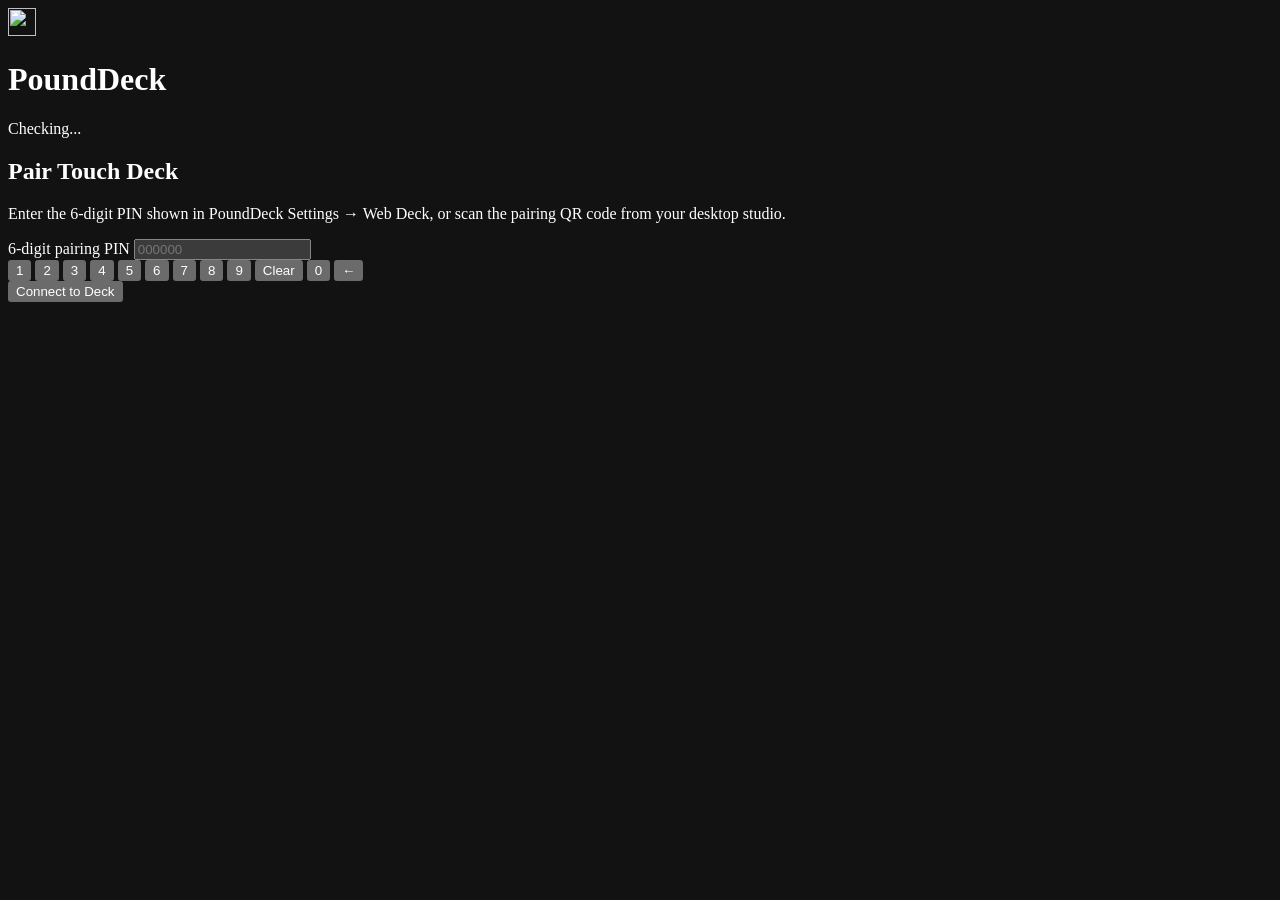
==== internal/webdeck/static/index.html @ 88bdb746 "feat: add authenticated LAN Web Touch Deck, QR pairing, and custom grid layouts" ====
<!DOCTYPE html>
<html lang="en">
<head>
  <meta charset="utf-8">
  <meta name="viewport" content="width=device-width, initial-scale=1, viewport-fit=cover">
  <meta name="color-scheme" content="dark">
  <meta name="theme-color" content="#0A0A0C">
  <meta name="apple-mobile-web-app-capable" content="yes">
  <meta name="apple-mobile-web-app-status-bar-style" content="black-translucent">
  <title>PoundDeck Touch Deck</title>
  <link rel="manifest" href="/manifest.webmanifest">
  <link rel="icon" type="image/png" href="/icon.png">
  <link rel="stylesheet" href="/styles.css">
</head>
<body data-view="pair">
  <div class="app-shell">
    <header id="pair-header" class="pair-header" aria-label="Pairing header">
      <div class="brand-group">
        <img class="brand-icon" src="/icon.png" alt="" width="28" height="28">
        <div class="brand-titles">
          <h1>PoundDeck</h1>
          <span id="pair-conn-badge" class="status-pill" data-state="offline" role="status" aria-live="polite">Checking...</span>
        </div>
      </div>
    </header>

    <main id="pair-view" class="pair-view">
      <section class="pair-card" aria-labelledby="pair-heading">
        <h2 id="pair-heading">Pair Touch Deck</h2>
        <p class="pair-help">Enter the 6-digit PIN shown in PoundDeck Settings &rarr; Web Deck, or scan the pairing QR code from your desktop studio.</p>

        <form id="pair-form" class="pair-form">
          <label class="sr-only" for="pin-input">6-digit pairing PIN</label>
          <input
            id="pin-input"
            class="pin-input"
            type="text"
            inputmode="numeric"
            autocomplete="one-time-code"
            pattern="[0-9]{6}"
            maxlength="6"
            placeholder="000000"
            aria-label="6-digit pairing PIN"
          >
          <div id="pair-error" class="pair-error" role="alert" hidden></div>

          <div class="keypad-digits" role="group" aria-label="PIN numeric keypad">
            <button type="button" class="digit-btn" data-digit="1">1</button>
            <button type="button" class="digit-btn" data-digit="2">2</button>
            <button type="button" class="digit-btn" data-digit="3">3</button>
            <button type="button" class="digit-btn" data-digit="4">4</button>
            <button type="button" class="digit-btn" data-digit="5">5</button>
            <button type="button" class="digit-btn" data-digit="6">6</button>
            <button type="button" class="digit-btn" data-digit="7">7</button>
            <button type="button" class="digit-btn" data-digit="8">8</button>
            <button type="button" class="digit-btn" data-digit="9">9</button>
            <button type="button" class="digit-btn digit-muted" id="pin-clear-btn">Clear</button>
            <button type="button" class="digit-btn" data-digit="0">0</button>
            <button type="button" class="digit-btn digit-muted" id="pin-back-btn" aria-label="Backspace">&larr;</button>
          </div>

          <button id="pair-submit-btn" type="submit" class="primary-btn">Connect to Deck</button>
        </form>
      </section>
    </main>

    <main id="deck-view" class="deck-view" hidden>
      <div class="deck-bar" aria-label="Deck status and menu">
        <div class="deck-bar-start">
          <button id="back-folder-btn" type="button" class="pill-btn pill-btn-accent" hidden>&larr; Back</button>
        </div>
        <div class="deck-bar-end">
          <span id="conn-badge" class="status-pill compact-pill" data-state="offline" role="status" aria-live="polite">
            <span class="conn-dot" aria-hidden="true"></span>
            <span id="conn-label">Offline</span>
          </span>
          <button id="menu-btn" type="button" class="pill-btn icon-only-btn" aria-expanded="false" aria-controls="deck-menu" aria-label="Deck options menu">
            <span aria-hidden="true">&#9776;</span>
          </button>
        </div>
      </div>

      <section class="deck-stage" aria-label="Virtual keypad">
        <div id="key-grid" class="key-grid"></div>
      </section>

      <section id="dial-stage" class="dial-stage" aria-label="Encoder dials" hidden>
        <div id="dial-strip" class="dial-strip"></div>
      </section>
    </main>

    <aside id="deck-menu" class="deck-menu" role="dialog" aria-label="Deck options" hidden>
      <div class="deck-menu-head">
        <strong>Deck Options</strong>
        <button id="menu-close-btn" type="button" class="pill-btn icon-only-btn" aria-label="Close menu">&times;</button>
      </div>
      <div id="folder-banner" class="folder-banner" hidden></div>
      <div class="deck-menu-field">
        <label for="profile-select">Profile</label>
        <select id="profile-select" class="select-control" aria-label="Active Profile"></select>
      </div>
      <div class="deck-menu-actions">
        <button id="fullscreen-btn" type="button" class="tool-btn" hidden>Fullscreen</button>
        <button id="wake-btn" type="button" class="tool-btn" aria-pressed="false" hidden>Keep Awake</button>
        <button id="logout-btn" type="button" class="tool-btn tool-btn-danger">Lock / Sign Out</button>
      </div>
    </aside>
  </div>
  <script src="/app.js" defer></script>
</body>
</html>
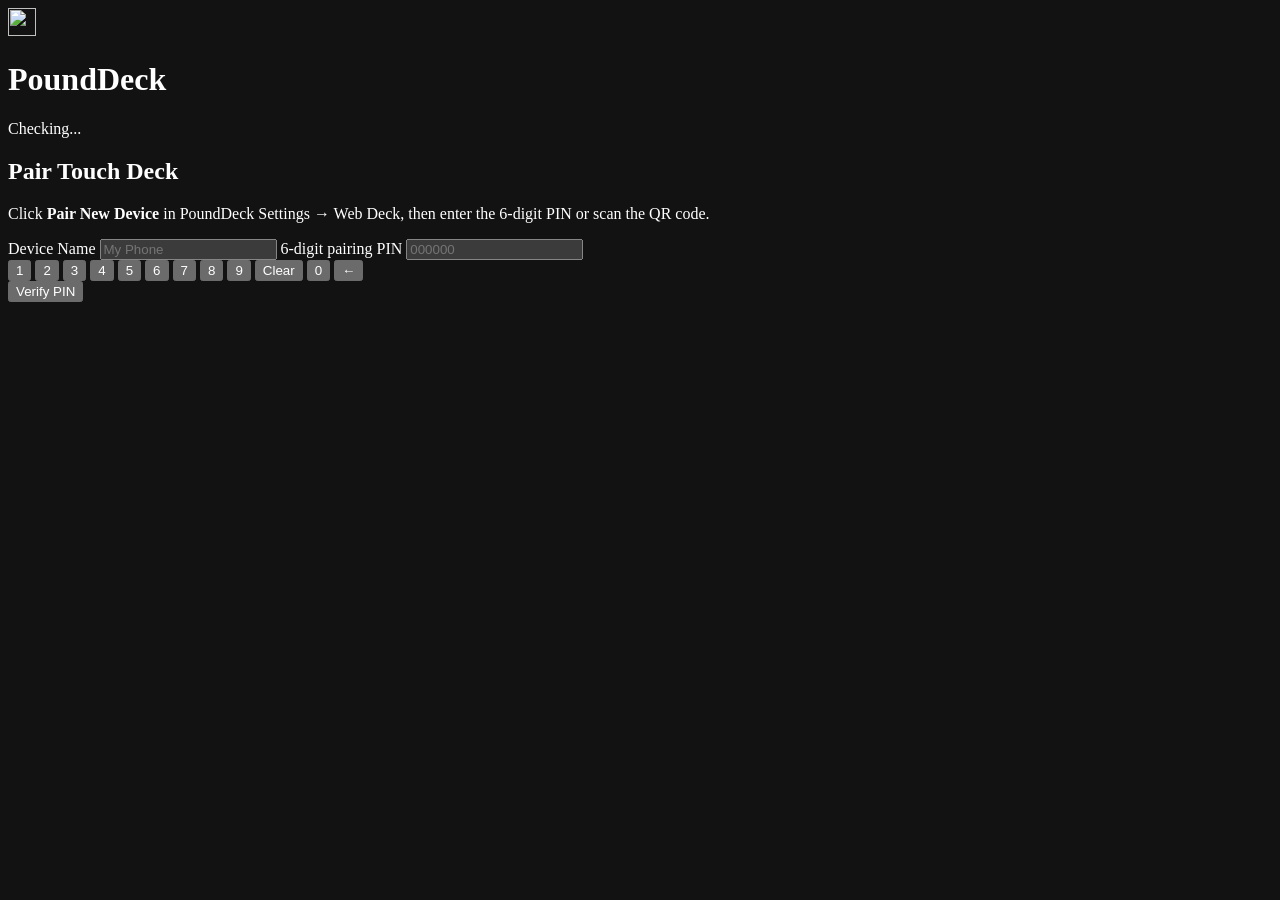
==== commit 7610cc05: "feat(webdeck): add mutual Ed25519 + SPAKE2 + HMAC WebSocket authentication (Milestone 6C)" ====
--- a/internal/webdeck/static/index.html
+++ b/internal/webdeck/static/index.html
@@ -26,41 +26,77 @@
 
     <main id="pair-view" class="pair-view">
       <section class="pair-card" aria-labelledby="pair-heading">
-        <h2 id="pair-heading">Pair Touch Deck</h2>
-        <p class="pair-help">Enter the 6-digit PIN shown in PoundDeck Settings &rarr; Web Deck, or scan the pairing QR code from your desktop studio.</p>
+        <div id="pair-step-entry" class="pair-step-entry">
+          <h2 id="pair-heading">Pair Touch Deck</h2>
+          <p class="pair-help">Click <strong>Pair New Device</strong> in PoundDeck Settings &rarr; Web Deck, then enter the 6-digit PIN or scan the QR code.</p>
+          <div id="pair-window-hint" class="pair-window-hint" hidden></div>
 
-        <form id="pair-form" class="pair-form">
-          <label class="sr-only" for="pin-input">6-digit pairing PIN</label>
-          <input
-            id="pin-input"
-            class="pin-input"
-            type="text"
-            inputmode="numeric"
-            autocomplete="one-time-code"
-            pattern="[0-9]{6}"
-            maxlength="6"
-            placeholder="000000"
-            aria-label="6-digit pairing PIN"
-          >
-          <div id="pair-error" class="pair-error" role="alert" hidden></div>
+          <form id="pair-form" class="pair-form">
+            <label class="field-label" for="device-name-input">Device Name</label>
+            <input
+              id="device-name-input"
+              class="device-name-input"
+              type="text"
+              maxlength="48"
+              placeholder="My Phone"
+              aria-label="Device name"
+            >
 
-          <div class="keypad-digits" role="group" aria-label="PIN numeric keypad">
-            <button type="button" class="digit-btn" data-digit="1">1</button>
-            <button type="button" class="digit-btn" data-digit="2">2</button>
-            <button type="button" class="digit-btn" data-digit="3">3</button>
-            <button type="button" class="digit-btn" data-digit="4">4</button>
-            <button type="button" class="digit-btn" data-digit="5">5</button>
-            <button type="button" class="digit-btn" data-digit="6">6</button>
-            <button type="button" class="digit-btn" data-digit="7">7</button>
-            <button type="button" class="digit-btn" data-digit="8">8</button>
-            <button type="button" class="digit-btn" data-digit="9">9</button>
-            <button type="button" class="digit-btn digit-muted" id="pin-clear-btn">Clear</button>
-            <button type="button" class="digit-btn" data-digit="0">0</button>
-            <button type="button" class="digit-btn digit-muted" id="pin-back-btn" aria-label="Backspace">&larr;</button>
+            <label class="sr-only" for="pin-input">6-digit pairing PIN</label>
+            <input
+              id="pin-input"
+              class="pin-input"
+              type="text"
+              inputmode="numeric"
+              autocomplete="one-time-code"
+              pattern="[0-9]{6}"
+              maxlength="6"
+              placeholder="000000"
+              aria-label="6-digit pairing PIN"
+            >
+            <div id="pair-error" class="pair-error" role="alert" hidden></div>
+
+            <div class="keypad-digits" role="group" aria-label="PIN numeric keypad">
+              <button type="button" class="digit-btn" data-digit="1">1</button>
+              <button type="button" class="digit-btn" data-digit="2">2</button>
+              <button type="button" class="digit-btn" data-digit="3">3</button>
+              <button type="button" class="digit-btn" data-digit="4">4</button>
+              <button type="button" class="digit-btn" data-digit="5">5</button>
+              <button type="button" class="digit-btn" data-digit="6">6</button>
+              <button type="button" class="digit-btn" data-digit="7">7</button>
+              <button type="button" class="digit-btn" data-digit="8">8</button>
+              <button type="button" class="digit-btn" data-digit="9">9</button>
+              <button type="button" class="digit-btn digit-muted" id="pin-clear-btn">Clear</button>
+              <button type="button" class="digit-btn" data-digit="0">0</button>
+              <button type="button" class="digit-btn digit-muted" id="pin-back-btn" aria-label="Backspace">&larr;</button>
+            </div>
+
+            <button id="pair-submit-btn" type="submit" class="primary-btn">Verify PIN</button>
+          </form>
+          <button id="native-scan-pair-btn" type="button" class="tool-btn" hidden>Scan QR Code</button>
+        </div>
+
+        <div id="confirm-view" class="confirm-view" hidden>
+          <h2>Confirm Both Devices</h2>
+          <p class="pair-help">Verify that this 6-digit security code matches the prompt shown on your PoundDeck PC.</p>
+
+          <div class="sas-box" aria-live="polite">
+            <span class="sas-label">Verification Code</span>
+            <strong id="sas-code" class="sas-code">000-000</strong>
           </div>
 
-          <button id="pair-submit-btn" type="submit" class="primary-btn">Connect to Deck</button>
-        </form>
+          <dl class="fp-list">
+            <div class="fp-row"><dt>Host PC</dt><dd id="confirm-host-name">-</dd></div>
+            <div class="fp-row"><dt>Host Key</dt><dd id="confirm-host-fp" class="mono">-</dd></div>
+            <div class="fp-row"><dt>This Device</dt><dd id="confirm-client-fp" class="mono">-</dd></div>
+          </dl>
+
+          <div id="confirm-status" class="confirm-status" role="status" aria-live="polite">Waiting for confirmation on both devices...</div>
+          <div id="confirm-error" class="pair-error" role="alert" hidden></div>
+
+          <button id="confirm-approve-btn" type="button" class="primary-btn">Confirm Match</button>
+          <button id="confirm-cancel-btn" type="button" class="tool-btn tool-btn-danger">Cancel</button>
+        </div>
       </section>
     </main>
 
@@ -99,13 +135,24 @@
         <label for="profile-select">Profile</label>
         <select id="profile-select" class="select-control" aria-label="Active Profile"></select>
       </div>
+      <div id="native-orient-wrap" class="deck-menu-field" hidden>
+        <label for="native-orient-select">Screen Orientation</label>
+        <select id="native-orient-select" class="select-control" aria-label="Screen Orientation">
+          <option value="auto">Auto</option>
+          <option value="landscape">Landscape</option>
+          <option value="portrait">Portrait</option>
+        </select>
+      </div>
       <div class="deck-menu-actions">
         <button id="fullscreen-btn" type="button" class="tool-btn" hidden>Fullscreen</button>
         <button id="wake-btn" type="button" class="tool-btn" aria-pressed="false" hidden>Keep Awake</button>
+        <button id="native-scan-btn" type="button" class="tool-btn" hidden>Scan New QR</button>
+        <button id="native-setup-btn" type="button" class="tool-btn" hidden>Change Server</button>
         <button id="logout-btn" type="button" class="tool-btn tool-btn-danger">Lock / Sign Out</button>
       </div>
     </aside>
   </div>
+  <script src="/crypto.js" defer></script>
   <script src="/app.js" defer></script>
 </body>
 </html>
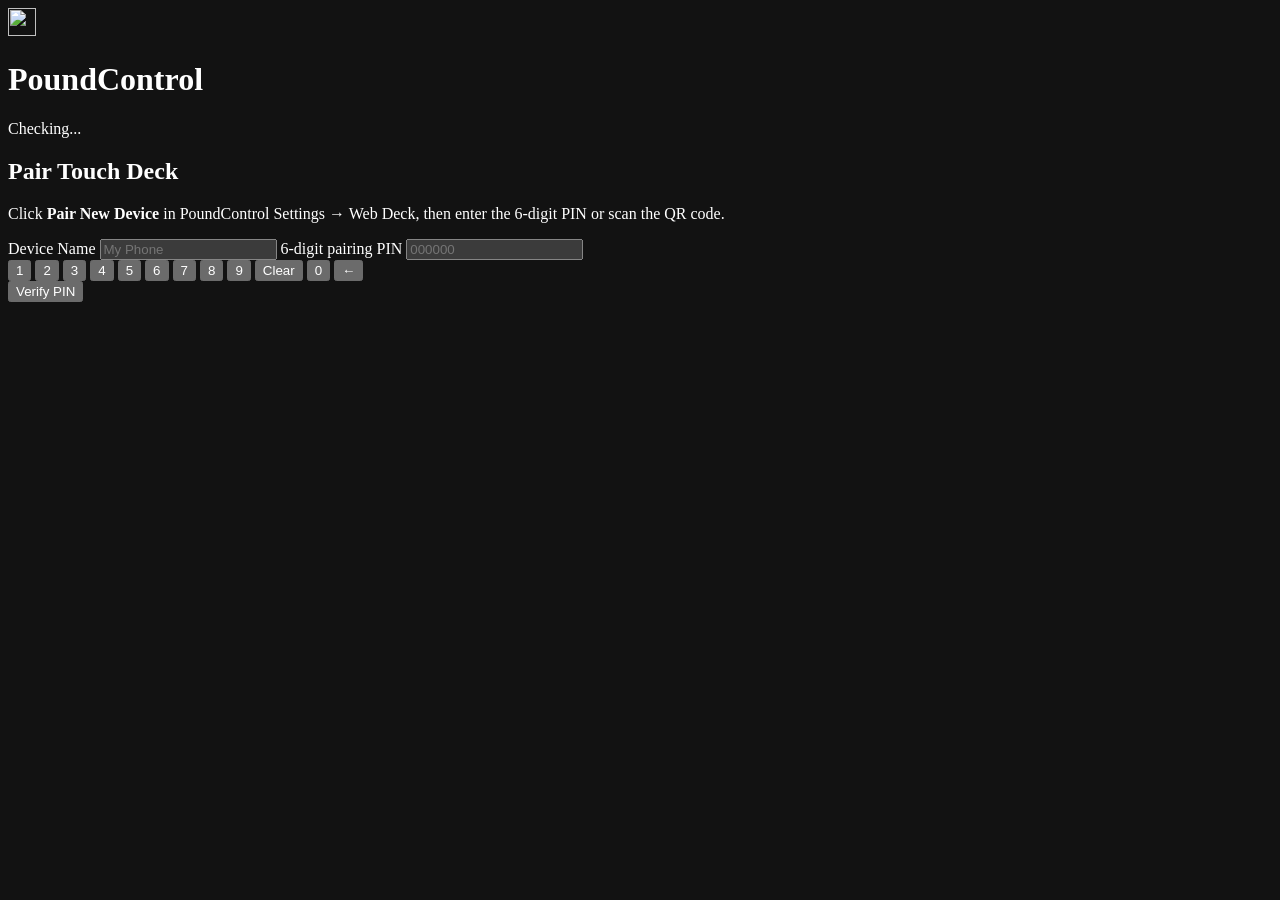
==== commit 3c512db9: "refactor: rename application and module from PoundDeck to PoundControl" ====
--- a/internal/webdeck/static/index.html
+++ b/internal/webdeck/static/index.html
@@ -7,7 +7,7 @@
   <meta name="theme-color" content="#0A0A0C">
   <meta name="apple-mobile-web-app-capable" content="yes">
   <meta name="apple-mobile-web-app-status-bar-style" content="black-translucent">
-  <title>PoundDeck Touch Deck</title>
+  <title>PoundControl Touch Deck</title>
   <link rel="manifest" href="/manifest.webmanifest">
   <link rel="icon" type="image/png" href="/icon.png">
   <link rel="stylesheet" href="/styles.css">
@@ -18,7 +18,7 @@
       <div class="brand-group">
         <img class="brand-icon" src="/icon.png" alt="" width="28" height="28">
         <div class="brand-titles">
-          <h1>PoundDeck</h1>
+          <h1>PoundControl</h1>
           <span id="pair-conn-badge" class="status-pill" data-state="offline" role="status" aria-live="polite">Checking...</span>
         </div>
       </div>
@@ -28,7 +28,7 @@
       <section class="pair-card" aria-labelledby="pair-heading">
         <div id="pair-step-entry" class="pair-step-entry">
           <h2 id="pair-heading">Pair Touch Deck</h2>
-          <p class="pair-help">Click <strong>Pair New Device</strong> in PoundDeck Settings &rarr; Web Deck, then enter the 6-digit PIN or scan the QR code.</p>
+          <p class="pair-help">Click <strong>Pair New Device</strong> in PoundControl Settings &rarr; Web Deck, then enter the 6-digit PIN or scan the QR code.</p>
           <div id="pair-window-hint" class="pair-window-hint" hidden></div>
 
           <form id="pair-form" class="pair-form">
@@ -78,7 +78,7 @@
 
         <div id="confirm-view" class="confirm-view" hidden>
           <h2>Confirm Both Devices</h2>
-          <p class="pair-help">Verify that this 6-digit security code matches the prompt shown on your PoundDeck PC.</p>
+          <p class="pair-help">Verify that this 6-digit security code matches the prompt shown on your PoundControl PC.</p>
 
           <div class="sas-box" aria-live="polite">
             <span class="sas-label">Verification Code</span>
